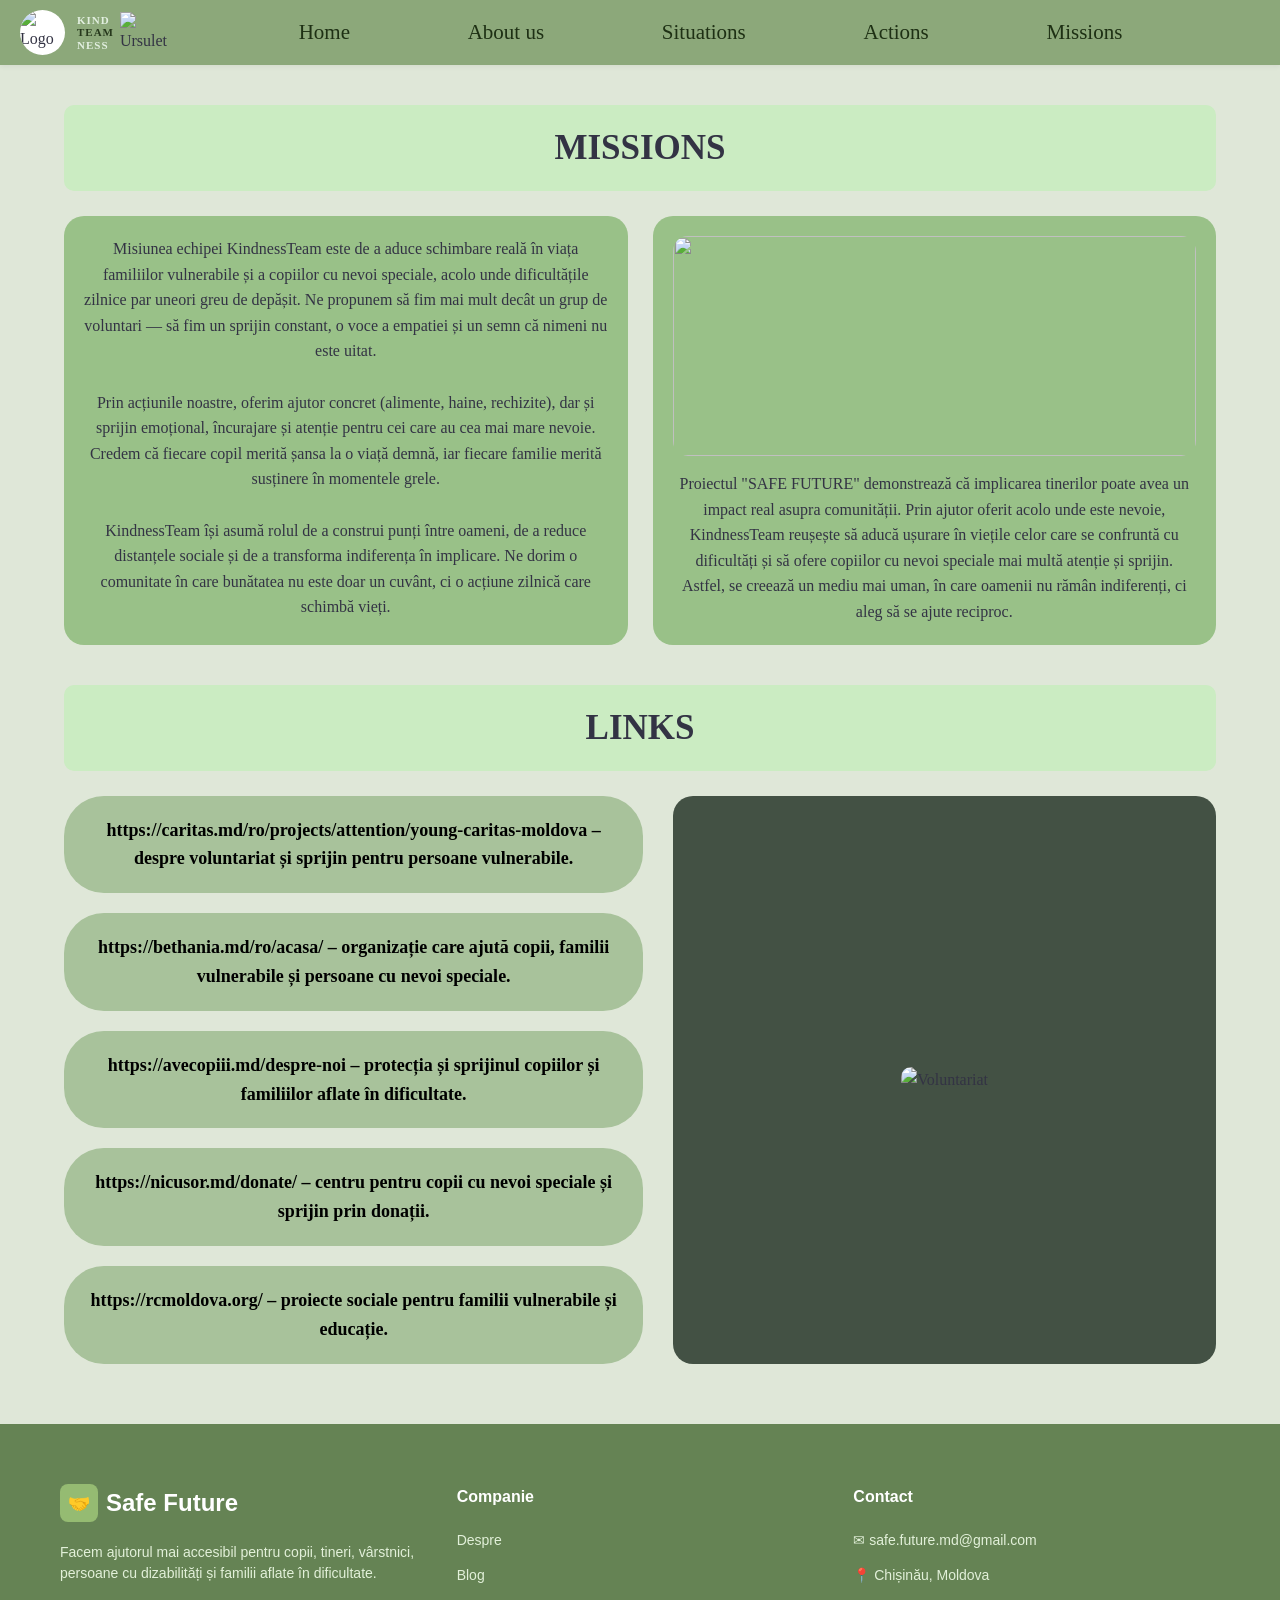
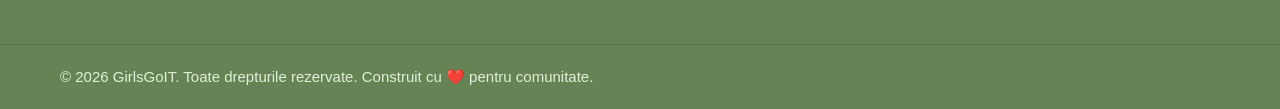
==== miss.html @ 2c73375a "Add files via upload" ====
<!DOCTYPE html>
<html lang="ro">
<head>
    <meta charset="UTF-8">
    <meta name="viewport" content="width=device-width, initial-scale=1.0">
    <link rel="stylesheet" href="style.css">
    <title>Safe Future</title>
</head>
<body>
 <header class="navbar">
        <div class="logo-area">
            <div class="logo-container">
                <img src="photo_2_2026-05-23_10-40-17.jpg" alt="Logo">
            </div>
            
            <div class="logo-text">
                <span class="light">KIND</span>
                <span class="dark">TEAM</span>
                <span class="light">NESS</span>
            </div>

            <div class="bear-container">
               <img src="photo_2026-05-23_10-51-13-removebg-preview.png" alt="Ursulet" class="bear-img" style="width: 78px; height: auto;">
            </div>
        </div>

        <nav class="nav-links">
            <a href="index.html">Home</a>
            <a href="indexa.html">About us</a>
            <a href="solut.html">Situations</a>
            <a href="act.html">Actions</a>
            <a href="miss.html">Missions</a>
        </nav>

        <div class="menu-hamburger">
            <i class="fa fa-bars"></i>
        </div>
    </header>


<section class="section">
    <h2>MISSIONS</h2>
    <div class="grid-2">
        <div class="card">
            <p>
                Misiunea echipei KindnessTeam este de a aduce schimbare reală în viața familiilor vulnerabile și a copiilor cu nevoi speciale, acolo unde dificultățile zilnice par uneori greu de depășit. Ne propunem să fim mai mult decât un grup de voluntari — să fim un sprijin constant, o voce a empatiei și un semn că nimeni nu este uitat.
                <br><br>
                Prin acțiunile noastre, oferim ajutor concret (alimente, haine, rechizite), dar și sprijin emoțional, încurajare și atenție pentru cei care au cea mai mare nevoie. Credem că fiecare copil merită șansa la o viață demnă, iar fiecare familie merită susținere în momentele grele.
                <br><br>
                KindnessTeam își asumă rolul de a construi punți între oameni, de a reduce distanțele sociale și de a transforma indiferența în implicare. Ne dorim o comunitate în care bunătatea nu este doar un cuvânt, ci o acțiune zilnică care schimbă vieți.
            </p>
        </div>
        <div class="card">
            <img src="image.9.jpg" alt="">
            <p>Proiectul "SAFE FUTURE" demonstrează că implicarea tinerilor poate avea un impact real asupra comunității. Prin ajutor oferit acolo unde este nevoie, KindnessTeam reușește să aducă ușurare în viețile celor care se confruntă cu dificultăți și să ofere copiilor cu nevoi speciale mai multă atenție și sprijin. Astfel, se creează un mediu mai uman, în care oamenii nu rămân indiferenți, ci aleg să se ajute reciproc.</p>
        </div>
    </div>
</section>

<section class="section">
    <h2>LINKS</h2>
    <div class="links-layout">
        <div class="links-list">
            <a href="https://caritas.md/ro/projects/attention/young-caritas-moldova" target="_blank">
                https://caritas.md/ro/projects/attention/young-caritas-moldova – despre voluntariat și sprijin pentru persoane vulnerabile.
            </a>
            <a href="https://bethania.md/ro/acasa/" target="_blank">
                https://bethania.md/ro/acasa/ – organizație care ajută copii, familii vulnerabile și persoane cu nevoi speciale.
            </a>
            <a href="https://avecopiii.md/despre-noi" target="_blank">
                https://avecopiii.md/despre-noi – protecția și sprijinul copiilor și familiilor aflate în dificultate.
            </a>
            <a href="https://nicusor.md/donate/" target="_blank">
                https://nicusor.md/donate/ – centru pentru copii cu nevoi speciale și sprijin prin donații.
            </a>
            <a href="https://rcmoldova.org/" target="_blank">
                https://rcmoldova.org/ – proiecte sociale pentru familii vulnerabile și educație.
            </a>
        </div>

        <div class="links-image">
            <img erre.jpg" alt="Voluntariat">
        </div>
    </div>
</section>
 <footer class="site-footer">
    <div class="footer-container">
        <div class="footer-column brand-column">
            <div class="footer-logo">
                <span class="logo-icon">🤝</span> Safe Future
            </div>
            <p class="footer-text">
                Facem ajutorul mai accesibil pentru copii, tineri, vârstnici, persoane cu dizabilități și familii aflate în dificultate.
            </p>
            
        </div>

        <div class="footer-column">
            <h3>Companie</h3>
            <ul>
                <li><a href="indexa.html">Despre</a></li>
                <li><a href="index.html">Blog</a></li>
            </ul>
        </div>

        <div class="footer-column">
            <h3>Contact</h3>
            <ul class="contact-info-list">
                <li>✉ safe.future.md@gmail.com</li>
                <li>📍 Chișinău, Moldova</li>
            </ul>
        </div>
    </div>

    <div class="footer-bottom">
        <div class="footer-container bottom-flex">
            <p>&copy; 2026 GirlsGoIT. Toate drepturile rezervate. Construit cu ❤️ pentru comunitate.</p>
        </div>
    </div>
</footer>


</body>
</html>
---- style.css ----
* {
    margin: 0;
    padding: 0;
    box-sizing: border-box;
}

body {
    background: #dfe7d8;
    font-family: Georgia, serif;
    color: #334;
    line-height: 1.6;
}

.navbar {
    display: flex;
    justify-content: space-between;
    align-items: center;
    background-color: #8CA87A;
    padding: 10px 20px;
    box-shadow: 0 2px 5px rgba(0,0,0,0.05);
    position: relative;
}
.logo-area {
    display: flex;
    align-items: center;
    gap: 12px;
}

.logo-container {
    width: 45px;
    height: 45px;
    border-radius: 50%;
    overflow: hidden;
    background-color: #fff;
}

.logo-container img {
    width: 100%;
    height: 100%;
    object-fit: cover;
}

.logo-text {
    display: flex;
    flex-direction: column;
    font-weight: bold;
    font-size: 11px;
    line-height: 1.1;
    letter-spacing: 1px;
}

.logo-text .light {
    color: #E2EFE0;
}

.logo-text .dark {
    color: #26381C;
}

.bear-container {
    width: 35px;
    height: 45px;
    display: flex;
    align-items: center;
    justify-content: center;
}

.bear-img {
    height: 100%;
    width: auto;
    object-fit: contain;
}

/* --- MENIUL CENTRAL (About us, Situations etc.) --- */
.nav-links {
    display: flex;
    flex-grow: 1;
    justify-content: space-evenly;
    align-items: center;
    padding: 0 20px;
}

.nav-links a {
    text-decoration: none;
    color: #1E3014;
     font-size: 21px;   /*aici schimbi dimensiunea la cuvintele din chenarul de sus */
    font-weight: 500;
}

.nav-links a:hover {
    color: #FFF;
}

.menu-hamburger {
    font-size: 22px;
    color: #1E3014;
    cursor: pointer;
}

.section {
    width: 90%;
    max-width: 1200px;
    margin: 40px auto;
}

.section h2 {
    background: #cbecc2;
    text-align: center;
    padding: 15px;
    border-radius: 10px;
    margin-bottom: 25px;
    font-size: 35px;
}

.grid-2 {
    display: grid;
    grid-template-columns: 1fr 1fr;
    gap: 25px;
}

.grid-3 {
    display: grid;
    grid-template-columns: repeat(3, 1fr);
    gap: 25px;
}

.grid-4 {
    display: grid;
    grid-template-columns: repeat(4, 1fr);
    gap: 20px;
}

.card {
    background: #99c188;
    border-radius: 20px;
    padding: 20px;
    text-align: center;
    min-height: 100%;
}

.card img {
    width: 100%;
    height: 220px;
    object-fit: cover;
    border-radius: 15px;
    margin-bottom: 15px;
}

.image-card {
    padding: 0;
    overflow: hidden;
}

.image-card img {
    height: 100%;
    margin: 0;
}

/* --- SECȚIUNEA LINKS NOUĂ --- */
.links-layout {
    display: flex;
    gap: 30px;
    align-items: stretch;
}

.links-list {
    flex: 1.2;
    display: flex;
    flex-direction: column;
    gap: 20px;
}

.links-list a {
    background: #a8c29b;
    padding: 20px;
    border-radius: 40px;
    text-decoration: none;
    color: black;
    text-align: center;
    font-size: 18px;
    font-weight: bold;
}

.links-image {
    flex: 1;
    background: #435144; /* Fundalul verde închis pentru imagine */
    border-radius: 20px;
    padding: 30px;
    display: flex;
    justify-content: center;
    align-items: center;
}

.links-image img {
    max-width: 100%;
    height: auto;
    border-radius: 10px;
}

/* --- NOUL FOOTER --- */
.site-footer {
            background-color: #658354; 
            color: white;
            margin-top: 60px;
            padding-top: 60px;
            font-family: Arial, sans-serif;
            width: 100%;
        }

        .footer-container {
            max-width: 1200px;
            margin: 0 auto;
            padding: 0 20px;
            display: flex;
            flex-wrap: wrap;
            justify-content: space-between;
            gap: 30px;
        }

        .footer-column {
            flex: 1;
            min-width: 200px;
        }

        .footer-logo {
            font-size: 24px;
            font-weight: bold;
            margin-bottom: 20px;
            display: flex;
            align-items: center;
            gap: 8px;
        }

        .logo-icon {
            background-color: #95bb72;
            padding: 5px 8px;
            border-radius: 8px;
            font-size: 18px;
        }

        .footer-text {
            font-size: 14px;
            line-height: 1.5;
            margin-bottom: 20px;
            color: #e2f0d9; 
        }

        .footer-column h3 {
            font-size: 16px;
            margin-bottom: 20px;
            color: white;
            font-weight: bold;
        }

        .footer-column ul {
            list-style: none;
            padding: 0;
            margin: 0;
        }

        .footer-column ul li {
            margin-bottom: 12px;
            font-size: 14px;
        }

        .footer-column ul li a {
            color: #e2f0d9;
            text-decoration: none;
            transition: color 0.2s;
        }

        .footer-column ul li a:hover {
            color: #ddead1;
            text-decoration: underline;
        }

        .contact-info-list li {
            color: #e2f0d9;
        }

        .footer-bottom {
            margin-top: 40px;
            border-top: 1px solid rgba(14, 9, 9, 0.15);
            padding: 20px 0;
            font-size: 15px;
            color: #e2f0d9;
        }
/* Adaugă stilul pentru titlul ACTIONS ca în imagine */
.actions-title {
    background: #c9e3bf;
    text-align: center;
    padding: 15px;
    border-radius: 10px;
    margin-bottom: 25px;
    font-size: 35px;
    color: #000000;
}

/* Asigură-te că regula pentru image-card arată așa, pentru ca imaginile să umple perfect spațiul */
.image-card {
    padding: 0;
    overflow: hidden;
    display: flex; /* Ajută la centrarea conținutului */
}

.image-card img {
    width: 100%;
    height: 100%;
    object-fit: cover; /* Face imaginea să umple cardul fără a se deforma */
    margin: 0;
    border-radius: 20px; /* Păstrează marginile rotunjite */
}

/* Opțional: o ușoară ajustare pentru textul din carduri să fie aliniat ca în poză */
.card p {
    text-align: center;
    font-size: 16px;
    margin: 0; /* Elimină spațiile goale inutile din paragraf */
}

/* --- RESPONSIVITATE (TELEFON/TABLETĂ) --- */
@media (max-width: 900px) {
    .grid-2,
    .grid-3,
    .grid-4 {
        grid-template-columns: 1fr;
    }

    header h1 {
        font-size: 35px;
    }

    .section h2 {
        font-size: 28px;
    }

    /* Face ca imaginea din secțiunea Links să treacă sub butoane pe telefon */
    .links-layout {
        flex-direction: column;
    }
}
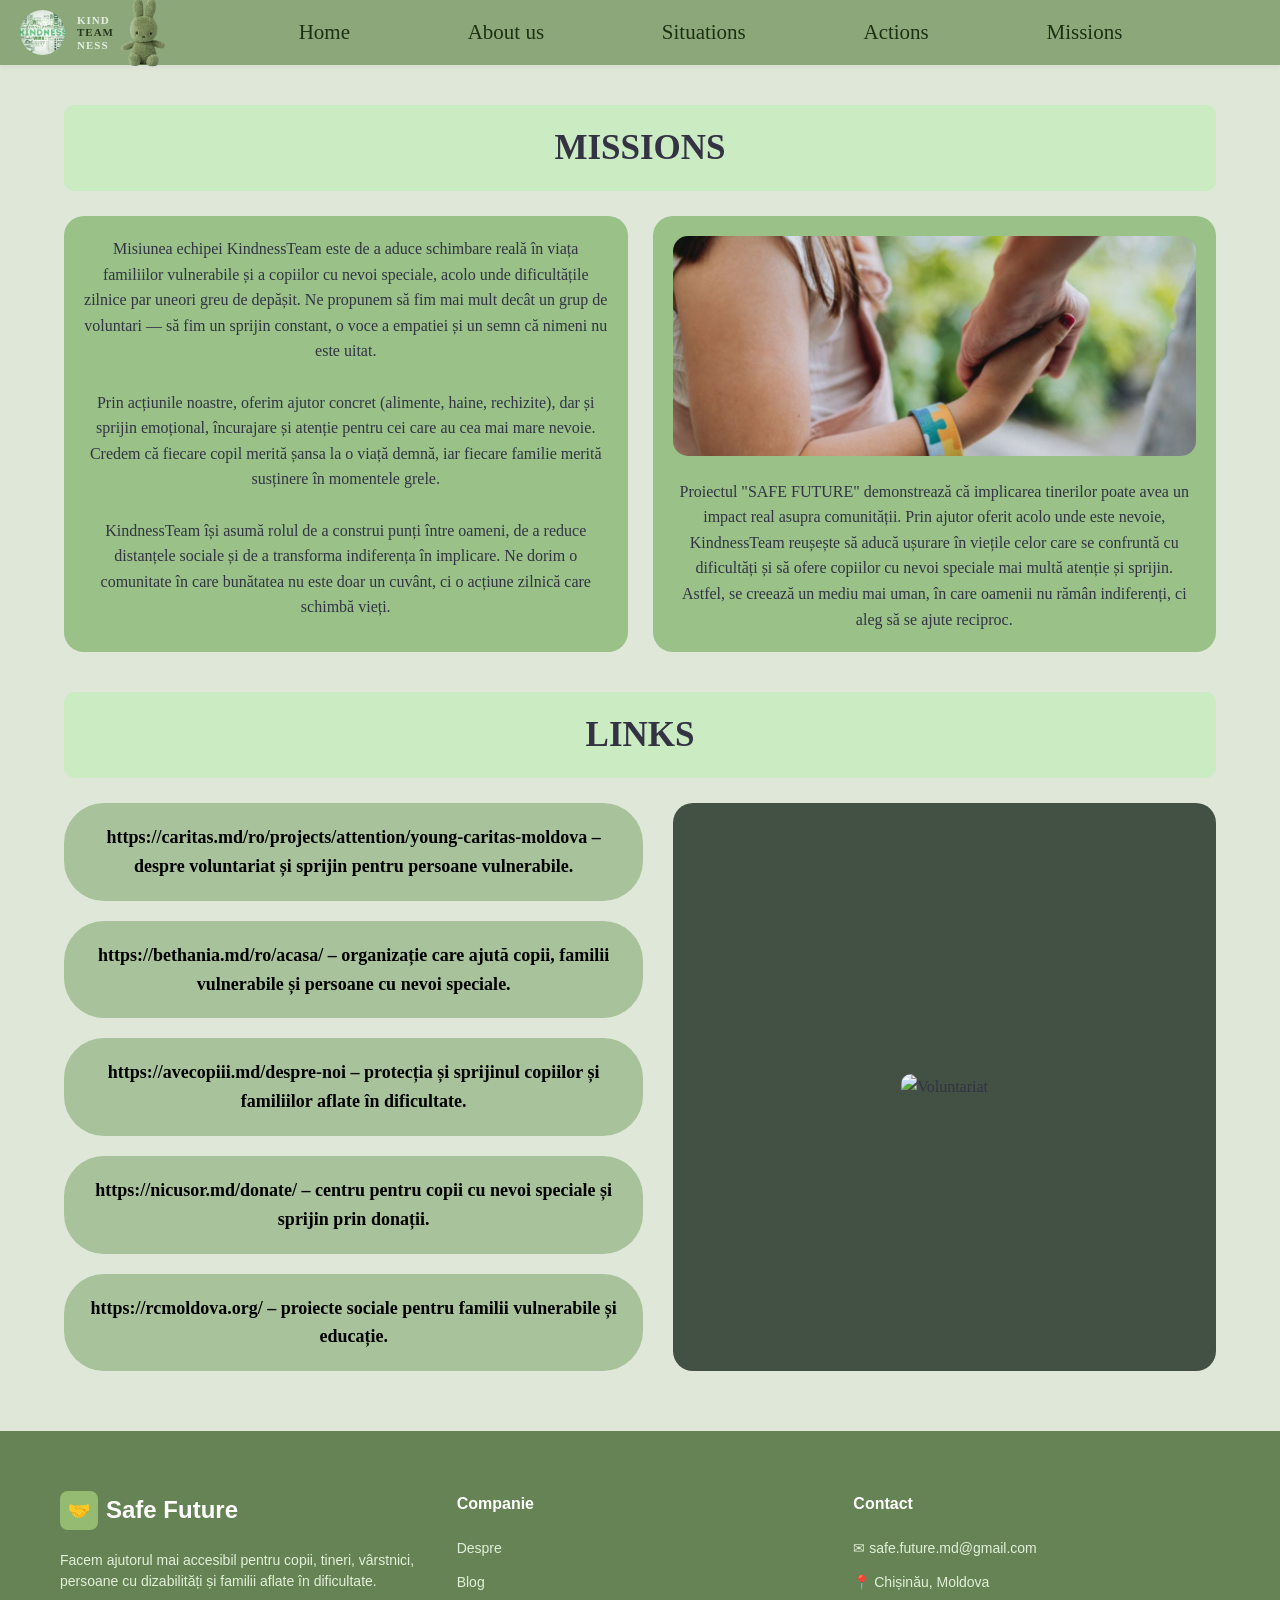
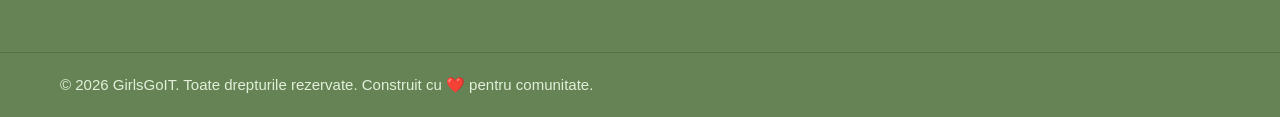
==== commit d14e52c5: "Update miss.html" ====
--- a/miss.html
+++ b/miss.html
@@ -79,7 +79,7 @@
         </div>
 
         <div class="links-image">
-            <img erre.jpg" alt="Voluntariat">
+            <img scr="https://encrypted-tbn0.gstatic.com/images?q=tbn:ANd9GcQ_RI9F4TFyc9ARoM6dsfccIZH6HQ8WzDn1kw&s" alt="Voluntariat">
         </div>
     </div>
 </section>
@@ -121,4 +121,4 @@
 
 
 </body>
-</html>+</html>
